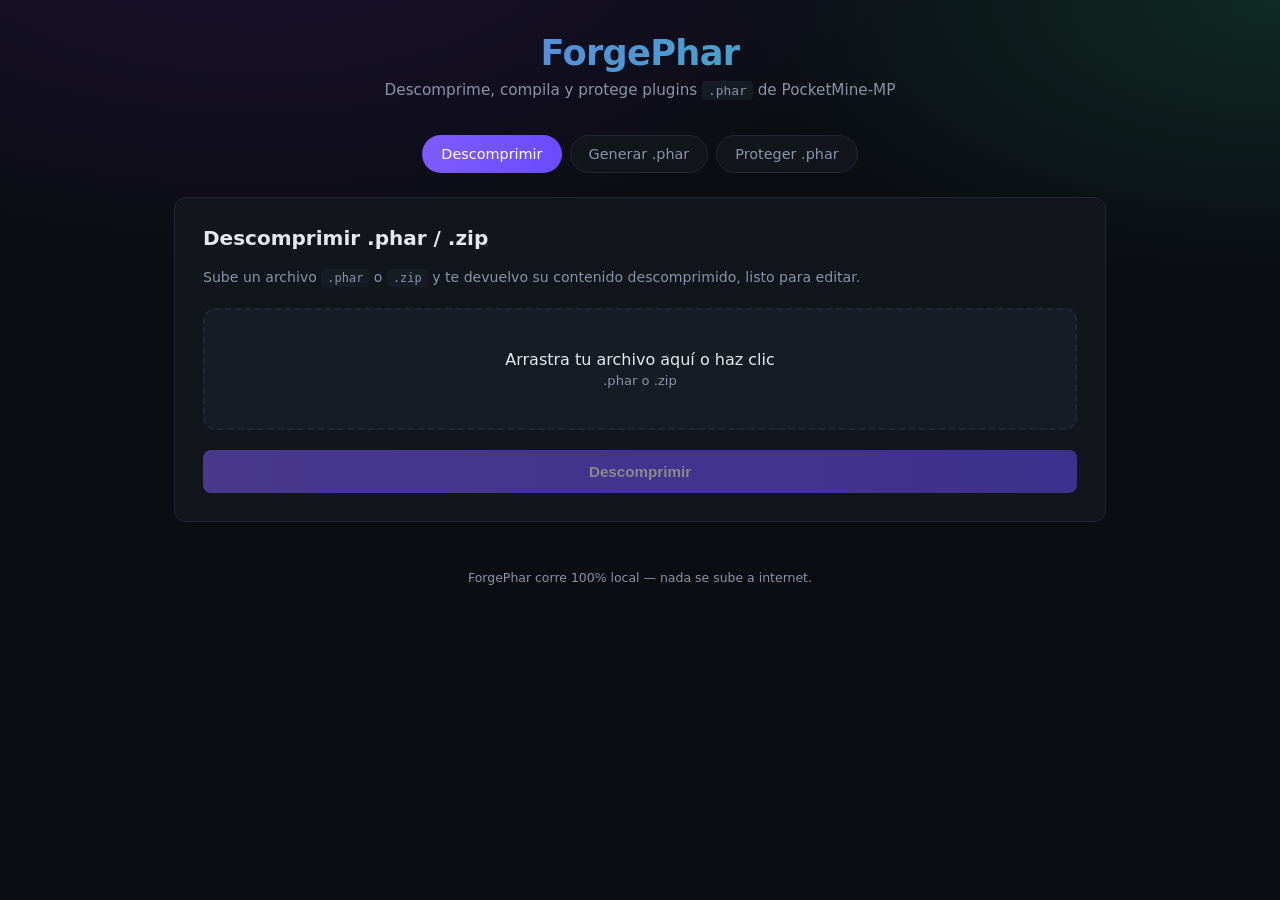
==== public/index.html @ 5754deee "Add ForgePhar: herramienta local para descomprimir, compilar y proteger .phar de PocketMine-MP Backe" ====
<!doctype html>
<html lang="es">
<head>
<meta charset="utf-8">
<meta name="viewport" content="width=device-width, initial-scale=1">
<title>ForgePhar</title>
<link rel="stylesheet" href="style.css">
</head>
<body>

<header>
    <h1>ForgePhar</h1>
    <p>Descomprime, compila y protege plugins <code>.phar</code> de PocketMine-MP</p>
</header>

<main>
    <div class="tabs">
        <div class="tab active" data-tab="extract">Descomprimir</div>
        <div class="tab" data-tab="build">Generar .phar</div>
        <div class="tab" data-tab="protect">Proteger .phar</div>
    </div>

    <section class="panel active" id="panel-extract">
        <h2>Descomprimir .phar / .zip</h2>
        <p class="desc">Sube un archivo <code>.phar</code> o <code>.zip</code> y te devuelvo su contenido descomprimido, listo para editar.</p>

        <div class="dropzone" data-target="extract-file">
            <div class="main-text">Arrastra tu archivo aquí o haz clic</div>
            <div class="sub-text">.phar o .zip</div>
        </div>
        <input type="file" id="extract-file" accept=".phar,.zip">

        <button class="primary" id="extract-btn" disabled>Descomprimir</button>

        <div class="result" id="extract-result"></div>
    </section>

    <section class="panel" id="panel-build">
        <h2>Generar .phar</h2>
        <p class="desc">Sube un <code>.zip</code> con la carpeta de tu plugin (debe contener <code>plugin.yml</code>) y te devuelvo el <code>.phar</code> compilado.</p>

        <div class="dropzone" data-target="build-file">
            <div class="main-text">Arrastra el .zip de tu plugin aquí</div>
            <div class="sub-text">Debe contener plugin.yml en la raíz</div>
        </div>
        <input type="file" id="build-file" accept=".zip">

        <div class="fields">
            <div class="field">
                <label>Nombre del plugin (opcional, se detecta de plugin.yml)</label>
                <input type="text" id="build-name" placeholder="MiPlugin">
            </div>
            <div class="field">
                <label>Versión</label>
                <input type="text" id="build-version" value="1.0.0">
            </div>
        </div>

        <button class="primary" id="build-btn" disabled>Compilar .phar</button>

        <div class="result" id="build-result"></div>
    </section>

    <section class="panel" id="panel-protect">
        <h2>Proteger .phar</h2>
        <p class="desc">Compila tu plugin en un <code>.phar</code> con compresión binaria + limpieza de comentarios, para que el código fuente no quede legible a simple vista si alguien lo extrae.</p>

        <div class="dropzone" data-target="protect-file">
            <div class="main-text">Arrastra el .zip de tu plugin aquí</div>
            <div class="sub-text">Debe contener plugin.yml en la raíz</div>
        </div>
        <input type="file" id="protect-file" accept=".zip">

        <div class="fields">
            <div class="field">
                <label>Nombre del plugin (opcional)</label>
                <input type="text" id="protect-name" placeholder="MiPlugin">
            </div>
            <div class="field">
                <label>Versión</label>
                <input type="text" id="protect-version" value="1.0.0">
            </div>
        </div>

        <div class="check-row">
            <div>
                <div class="label">Protección aplicada: compresión GZIP + eliminación de comentarios</div>
                <div class="hint">Honestidad primero: esto NO es cifrado irreversible tipo ionCube (eso requiere una extensión compilada en el servidor destino, y rompería la ejecución en PocketMine si se falsifica). Lo que sí hace: el .phar deja de ser texto plano legible, y cualquier extracción casual (editor de texto, zip genérico) muestra binario/basura en vez de tu código fuente ordenado.</div>
            </div>
        </div>

        <button class="primary" id="protect-btn" disabled>Compilar y proteger</button>

        <div class="result" id="protect-result"></div>
    </section>
</main>

<footer>ForgePhar corre 100% local — nada se sube a internet.</footer>

<script src="app.js"></script>
</body>
</html>
---- public/style.css ----
:root {
    --bg: #0b0d12;
    --panel: #12151c;
    --panel2: #171b24;
    --border: #232733;
    --text: #e6e8ee;
    --muted: #8b93a7;
    --accent: #7c5cff;
    --accent2: #22d3a5;
    --danger: #ff5c7a;
    --radius: 12px;
}

* { box-sizing: border-box; }

body {
    margin: 0;
    background: radial-gradient(1200px 600px at 20% -10%, #1a1030 0%, transparent 60%),
                radial-gradient(1000px 500px at 100% 0%, #0e2a24 0%, transparent 55%),
                var(--bg);
    color: var(--text);
    font-family: 'Segoe UI', system-ui, -apple-system, sans-serif;
    min-height: 100vh;
}

header {
    padding: 32px 24px 12px;
    text-align: center;
}

header h1 {
    margin: 0;
    font-size: 2.2rem;
    letter-spacing: -0.02em;
    background: linear-gradient(90deg, var(--accent), var(--accent2));
    -webkit-background-clip: text;
    background-clip: text;
    color: transparent;
}

header p {
    color: var(--muted);
    margin: 8px 0 0;
    font-size: 0.95rem;
}

main {
    max-width: 980px;
    margin: 0 auto;
    padding: 24px;
}

.tabs {
    display: flex;
    gap: 8px;
    justify-content: center;
    margin-bottom: 24px;
    flex-wrap: wrap;
}

.tab {
    padding: 10px 18px;
    border-radius: 999px;
    border: 1px solid var(--border);
    background: var(--panel);
    color: var(--muted);
    cursor: pointer;
    font-size: 0.9rem;
    transition: all 0.15s ease;
}

.tab:hover { color: var(--text); border-color: #333a4a; }

.tab.active {
    color: #fff;
    background: linear-gradient(90deg, var(--accent), #6a4bff);
    border-color: transparent;
}

.panel {
    background: var(--panel);
    border: 1px solid var(--border);
    border-radius: var(--radius);
    padding: 28px;
    display: none;
}

.panel.active { display: block; }

.panel h2 {
    margin-top: 0;
    font-size: 1.25rem;
}

.panel .desc {
    color: var(--muted);
    font-size: 0.88rem;
    margin-bottom: 20px;
    line-height: 1.5;
}

.dropzone {
    border: 2px dashed var(--border);
    border-radius: var(--radius);
    padding: 40px 20px;
    text-align: center;
    cursor: pointer;
    transition: all 0.15s ease;
    background: var(--panel2);
}

.dropzone:hover, .dropzone.dragover {
    border-color: var(--accent);
    background: #1a1530;
}

.dropzone .icon { font-size: 2.2rem; margin-bottom: 8px; }
.dropzone .main-text { font-size: 1rem; }
.dropzone .sub-text { color: var(--muted); font-size: 0.82rem; margin-top: 4px; }

input[type=file] { display: none; }

.fields {
    display: grid;
    grid-template-columns: 1fr 1fr;
    gap: 12px;
    margin-top: 16px;
}

.field { display: flex; flex-direction: column; gap: 6px; }
.field label { font-size: 0.8rem; color: var(--muted); }
.field input[type=text], .field select {
    background: var(--panel2);
    border: 1px solid var(--border);
    border-radius: 8px;
    padding: 10px 12px;
    color: var(--text);
    font-size: 0.9rem;
}

.check-row {
    display: flex;
    align-items: center;
    gap: 10px;
    margin-top: 16px;
    padding: 12px 14px;
    background: var(--panel2);
    border: 1px solid var(--border);
    border-radius: 8px;
}

.check-row input { width: 16px; height: 16px; }
.check-row .label { font-size: 0.88rem; }
.check-row .hint { color: var(--muted); font-size: 0.78rem; margin-top: 2px; }

button.primary {
    margin-top: 20px;
    width: 100%;
    padding: 13px;
    border: none;
    border-radius: 8px;
    background: linear-gradient(90deg, var(--accent), #6a4bff);
    color: #fff;
    font-weight: 600;
    font-size: 0.95rem;
    cursor: pointer;
    transition: opacity 0.15s ease;
}

button.primary:hover { opacity: 0.9; }
button.primary:disabled { opacity: 0.5; cursor: not-allowed; }

.result {
    margin-top: 20px;
    padding: 16px;
    border-radius: 10px;
    background: #0f1a16;
    border: 1px solid #1c3a30;
    display: none;
}

.result.error {
    background: #1f1218;
    border-color: #3a1c26;
}

.result.show { display: block; }

.result .title { font-weight: 600; margin-bottom: 4px; }
.result .meta { color: var(--muted); font-size: 0.85rem; }

.download-btn {
    display: inline-block;
    margin-top: 10px;
    padding: 9px 16px;
    background: var(--accent2);
    color: #06251d;
    font-weight: 600;
    border-radius: 8px;
    text-decoration: none;
    font-size: 0.88rem;
}

.tree {
    margin-top: 12px;
    max-height: 200px;
    overflow-y: auto;
    background: #0a0d12;
    border-radius: 8px;
    padding: 10px 14px;
    font-family: 'Consolas', monospace;
    font-size: 0.78rem;
    color: var(--muted);
}

.spinner {
    display: inline-block;
    width: 14px;
    height: 14px;
    border: 2px solid rgba(255,255,255,0.3);
    border-top-color: #fff;
    border-radius: 50%;
    animation: spin 0.7s linear infinite;
    vertical-align: middle;
    margin-right: 8px;
}

@keyframes spin { to { transform: rotate(360deg); } }

footer {
    text-align: center;
    color: var(--muted);
    font-size: 0.78rem;
    padding: 24px;
}

code {
    background: var(--panel2);
    padding: 2px 6px;
    border-radius: 4px;
    font-size: 0.85em;
}
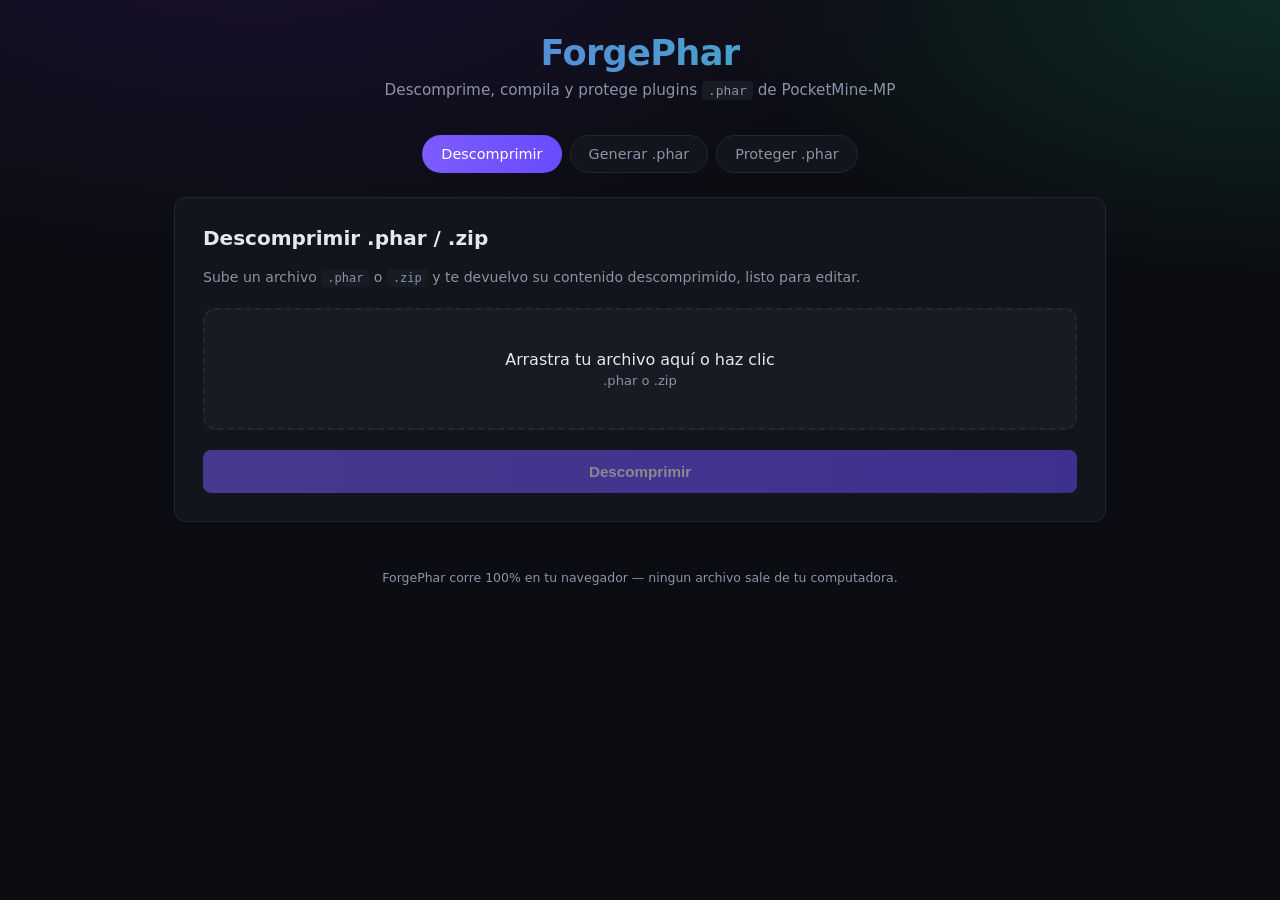
==== commit 6d78b242: "Rewrite ForgePhar as a fully static site (no PHP backend), like easy-phar.github.io Implements the P" ====
--- a/public/index.html
+++ b/public/index.html
@@ -95,8 +95,11 @@
     </section>
 </main>
 
-<footer>ForgePhar corre 100% local — nada se sube a internet.</footer>
+<footer>ForgePhar corre 100% en tu navegador — ningun archivo sale de tu computadora.</footer>
 
-<script src="app.js"></script>
+<script src="vendor/pako.min.js"></script>
+<script src="vendor/jszip.min.js"></script>
+<script src="js/pharlib.js"></script>
+<script src="js/main.js"></script>
 </body>
 </html>
